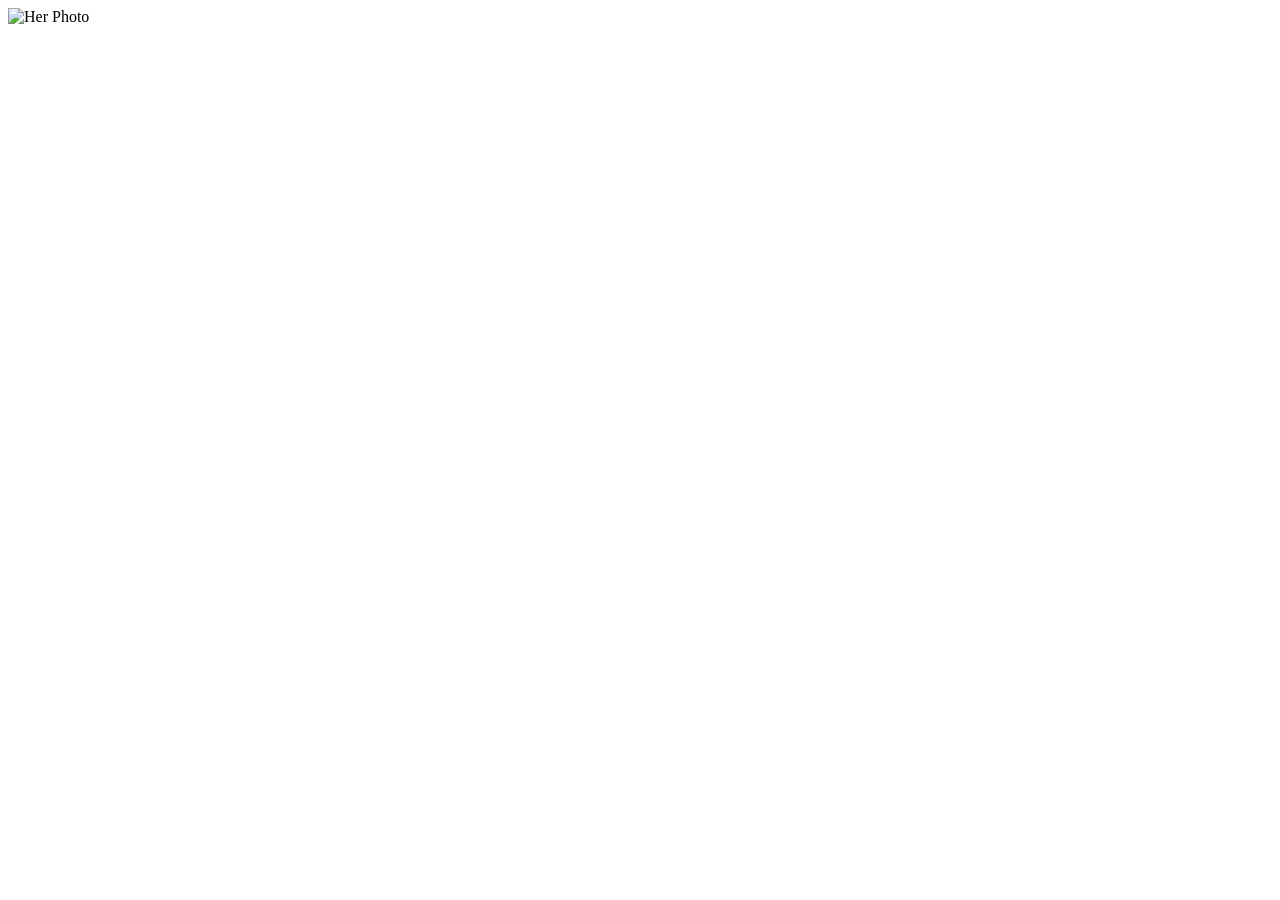
==== index.html @ ae1a2ec5 "index.html" ====
<!DOCTYPE html>
<html lang="en">
<head>
    <meta charset="UTF-8">
    <meta name="viewport" content="width=device-width, initial-scale=1.0">
    <title>Loading...</title>
    <link rel="stylesheet" href="style.css">
</head>
<body>
    <div class="loading-container">
        <img src="her-photo.jpg" alt="Her Photo" id="bouncing-img">
    </div>

    <script src="script.js"></script>
</body>
</html>
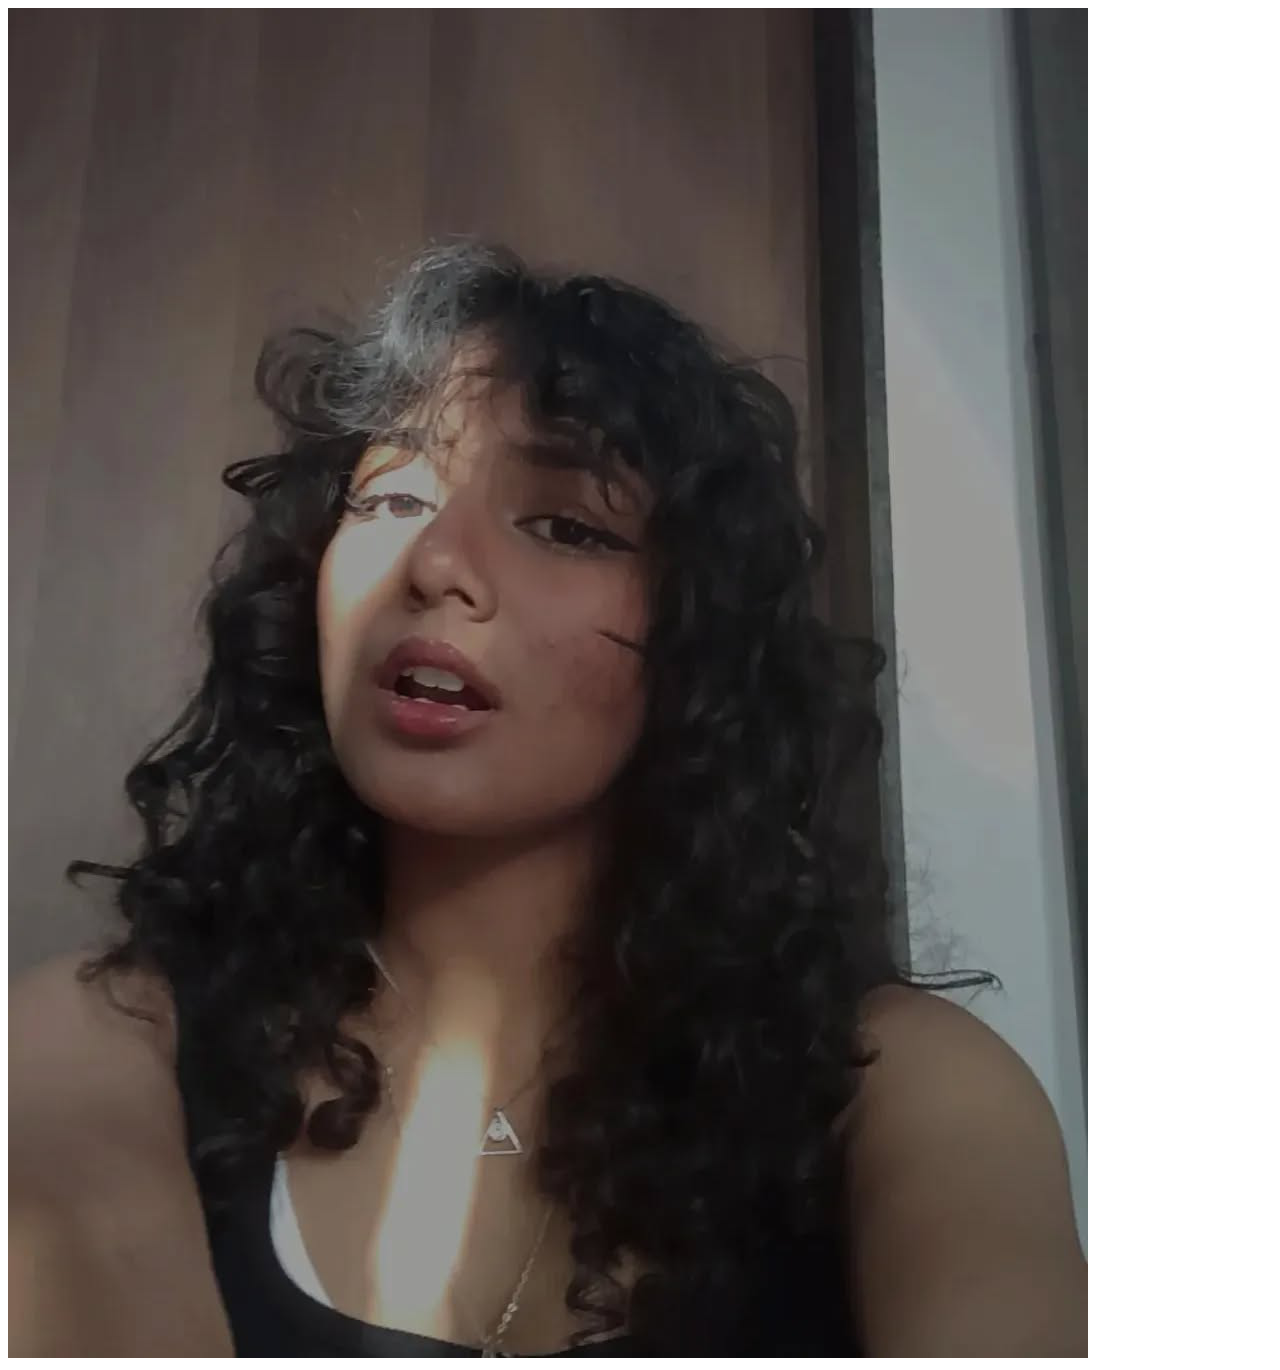
==== commit 2b4a5746: "Create index.html" ====
--- a/index.html
+++ b/index.html
@@ -8,7 +8,7 @@
 </head>
 <body>
     <div class="loading-container">
-        <img src="her-photo.jpg" alt="Her Photo" id="bouncing-img">
+        <img src="images/her-photo.png" alt="Her Photo" class="bounce-img">
     </div>
 
     <script src="script.js"></script>
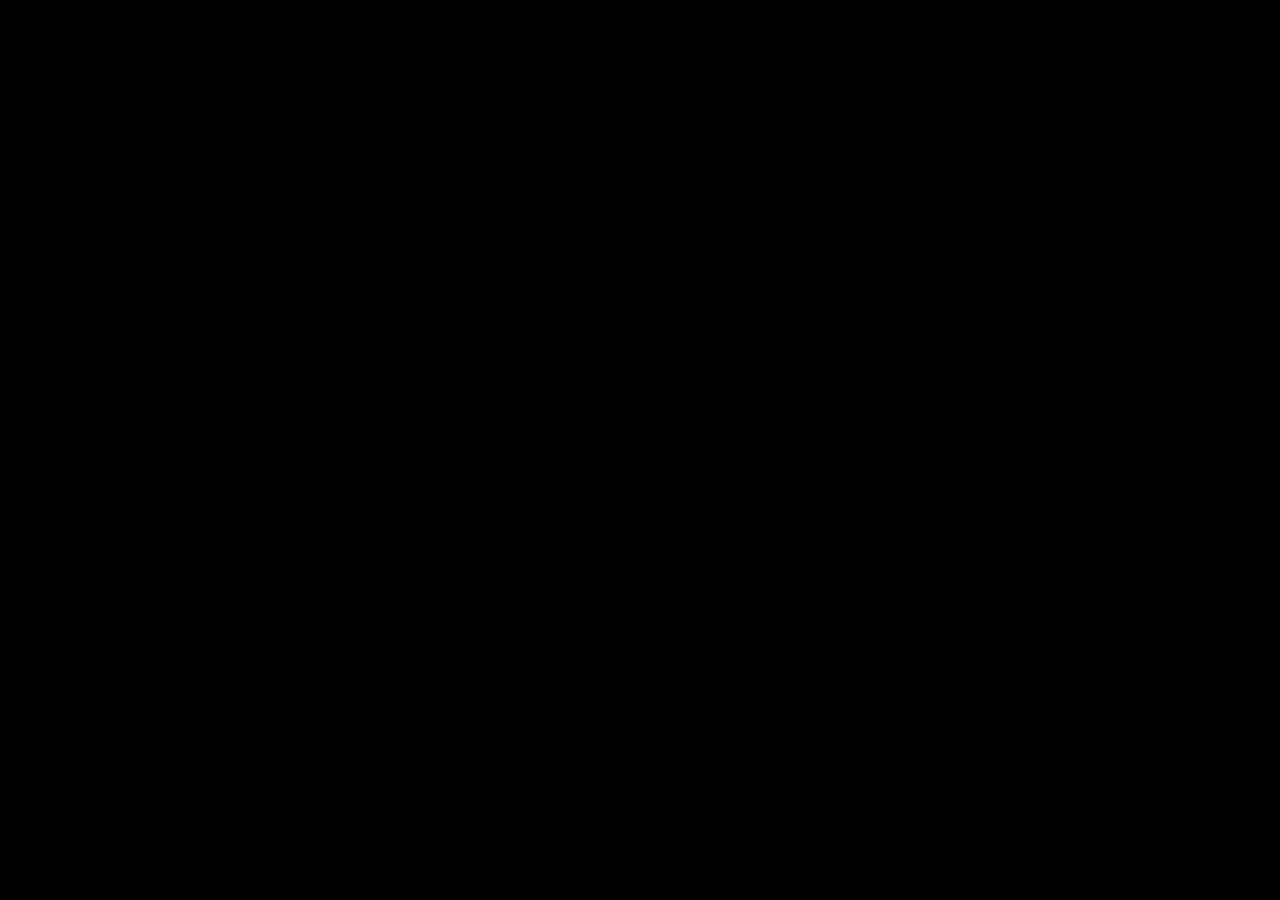
==== commit dfba8317: "Rename letter.html to index.html" ====
--- a/index.html
+++ b/index.html
@@ -3,14 +3,81 @@
 <head>
     <meta charset="UTF-8">
     <meta name="viewport" content="width=device-width, initial-scale=1.0">
-    <title>Loading...</title>
-    <link rel="stylesheet" href="style.css">
+    <title>My Letter to You</title>
+    <style>
+        body {
+            margin: 0;
+            overflow: hidden;
+            font-family: 'Courier New', Courier, monospace;
+            background: #f3e5ab;
+        }
+        .loading-screen {
+            position: fixed;
+            top: 0;
+            left: 0;
+            width: 100vw;
+            height: 100vh;
+            background: black;
+            display: flex;
+            justify-content: center;
+            align-items: center;
+        }
+        .photo {
+            position: absolute;
+            width: 100px;
+            height: 100px;
+            background: url('her-photo.png') no-repeat center/cover;
+        }
+        .letter-container {
+            display: none;
+            text-align: center;
+            padding: 50px;
+            font-size: 1.5em;
+            max-width: 600px;
+            margin: auto;
+            background: white;
+            border: 2px solid #8b5a2b;
+            padding: 20px;
+            border-radius: 10px;
+            box-shadow: 5px 5px 15px rgba(0, 0, 0, 0.3);
+        }
+    </style>
 </head>
 <body>
-    <div class="loading-container">
-        <img src="images/her-photo.png" alt="Her Photo" class="bounce-img">
+    <div class="loading-screen">
+        <div class="photo" id="photo"></div>
     </div>
-
-    <script src="script.js"></script>
+    
+    <div class="letter-container" id="letter">
+        <h1>My Love Letter</h1>
+        <p>Dear [Her Name],</p>
+        <p>[Your letter will go here]</p>
+        <p>With love,<br>[Your Name]</p>
+    </div>
+    
+    <script>
+        let dx = 2, dy = 2;
+        let x = 50, y = 50;
+        const photo = document.getElementById('photo');
+        const screen = document.querySelector('.loading-screen');
+        
+        function movePhoto() {
+            x += dx;
+            y += dy;
+            
+            if (x <= 0 || x + 100 >= window.innerWidth) dx = -dx;
+            if (y <= 0 || y + 100 >= window.innerHeight) dy = -dy;
+            
+            photo.style.left = x + 'px';
+            photo.style.top = y + 'px';
+            requestAnimationFrame(movePhoto);
+        }
+        movePhoto();
+        
+        setTimeout(() => {
+            screen.style.display = 'none';
+            document.getElementById('letter').style.display = 'block';
+        }, 5000);
+    </script>
 </body>
 </html>
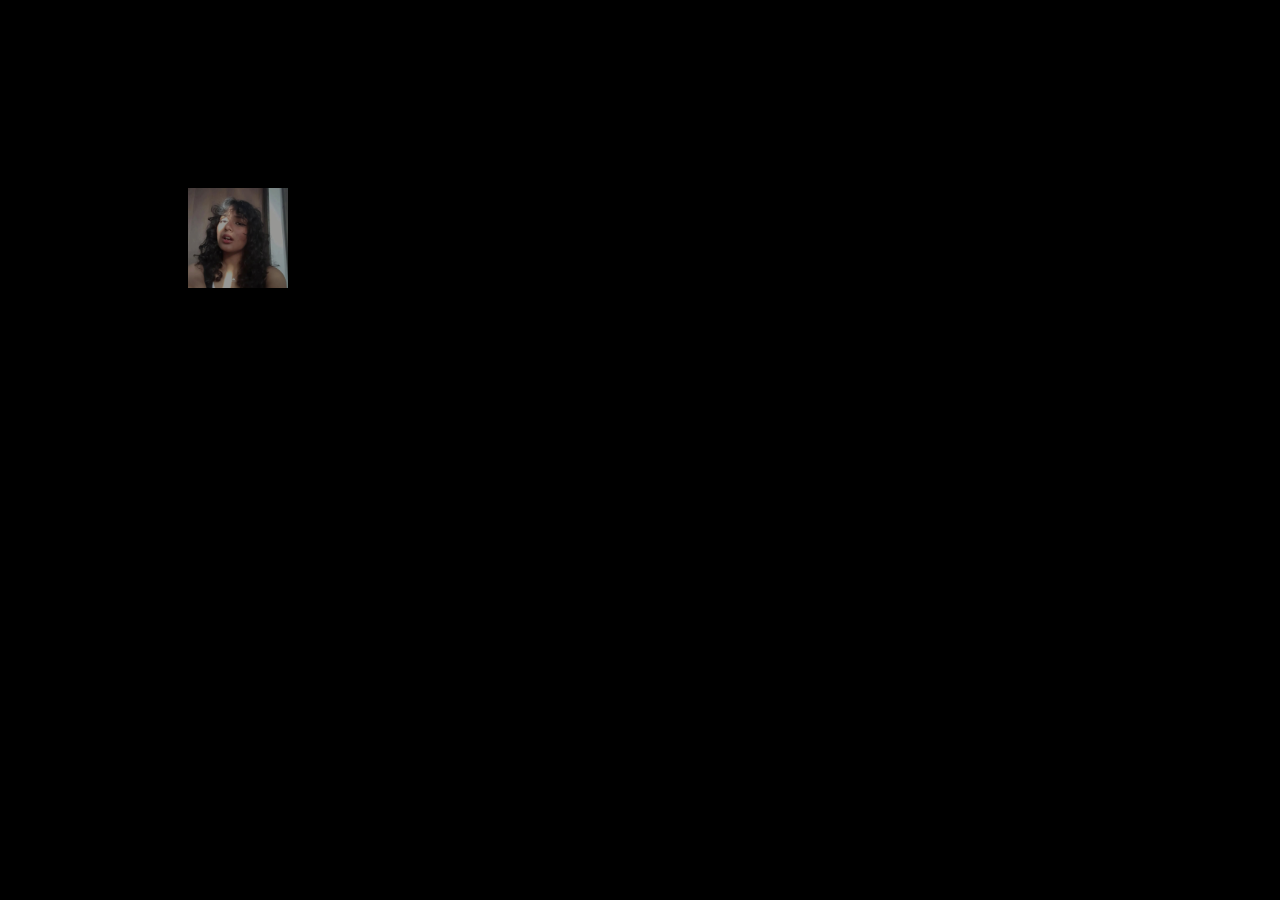
==== commit 9fe2ffde: "Update index.html" ====
--- a/index.html
+++ b/index.html
@@ -49,10 +49,10 @@
     </div>
     
     <div class="letter-container" id="letter">
-        <h1>My Love Letter</h1>
-        <p>Dear [Her Name],</p>
-        <p>[Your letter will go here]</p>
-        <p>With love,<br>[Your Name]</p>
+        <h1>My letter </h1>
+        <p>Dear [ARSHI],</p>
+        <p>[hi arshi for the following text to convey my filling better i want to write this in hindi so i dont mess up anything and it will be hard for you to understand. mai itna mehenat kara hu because i wanted to do something extra where this extra can make a place for myself in your mind, mai ab jaisa hu i dont think so i am good enough for you but mai jab tujhe first time dekha tha i was with a friend of mind and jab maine bas peheli baar tujhe dekha tha mujhe teri smile and everything sab cheezo ne dimag mai mere jagah bana li thi and fortunelty mere dost ko pata tha tu kaun hai and because of that mai aaj tujhe ye bhej pa raha hu, mai jaisa hu aaj is vaqt mujhe nahi lagta i am good enough for you because you are truy a remarkable girl jab tune mujhe just reply hi diyatha mai just ..i was just glad that a conversation between us was initiated and because of that i am truly thankful to you, in upon these next 3-4 month i would really love to take you out on a date if the boyfriend position is still vacant and also after reading this whole dont think this kind of over the top or kind of cheesy , told you i just wanted to do something extra and as of now this is something extra in my mind and hope this extra makes up for everything..]</p>
+        <p>With love,<br>[kashyap]</p>
     </div>
     
     <script>
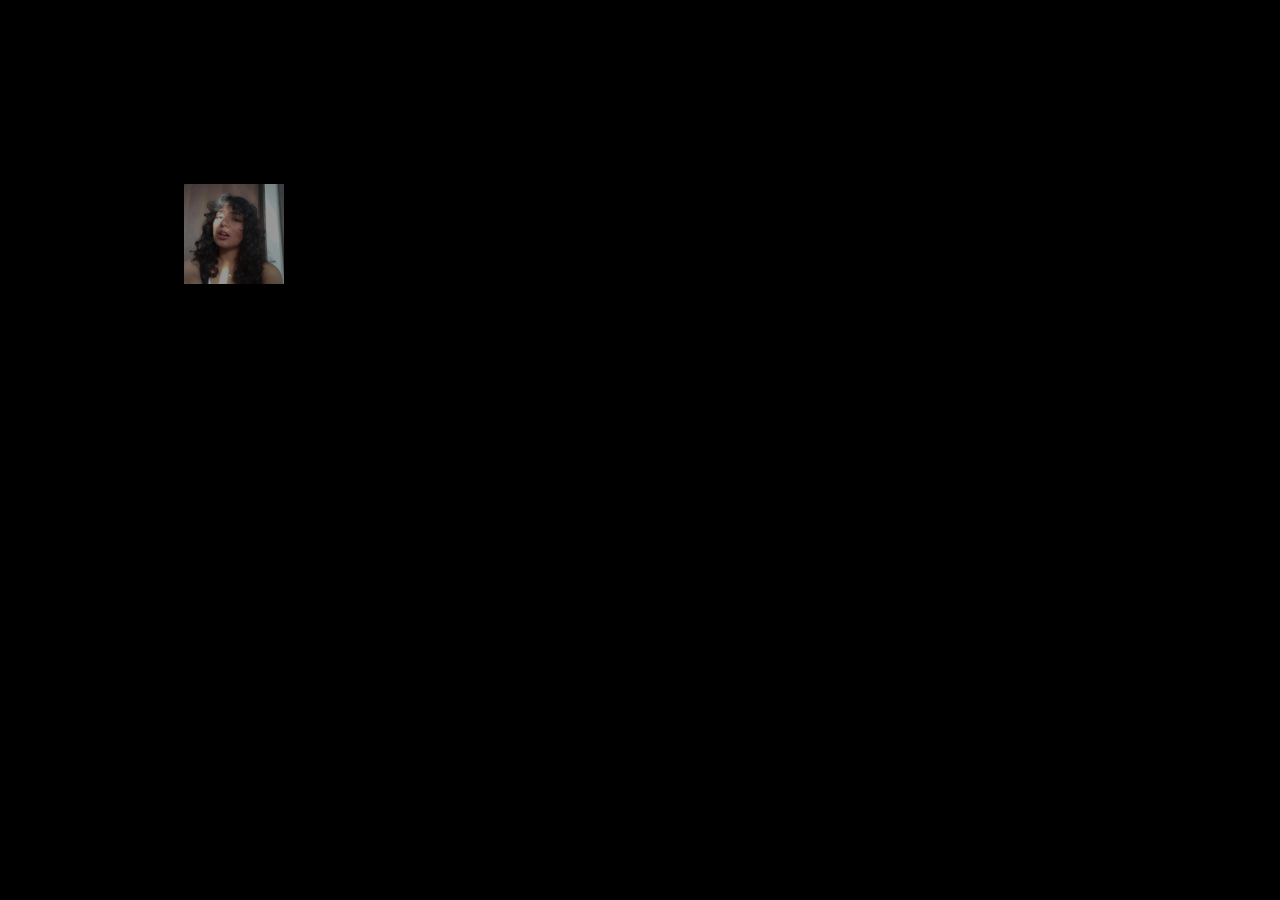
==== commit 508f628e: "Update index.html" ====
--- a/index.html
+++ b/index.html
@@ -51,7 +51,7 @@
     <div class="letter-container" id="letter">
         <h1>My letter </h1>
         <p>Dear [ARSHI],</p>
-        <p>[hi arshi for the following text to convey my filling better i want to write this in hindi so i dont mess up anything and it will be hard for you to understand. mai itna mehenat kara hu because i wanted to do something extra where this extra can make a place for myself in your mind, mai ab jaisa hu i dont think so i am good enough for you but mai jab tujhe first time dekha tha i was with a friend of mind and jab maine bas peheli baar tujhe dekha tha mujhe teri smile and everything sab cheezo ne dimag mai mere jagah bana li thi and fortunelty mere dost ko pata tha tu kaun hai and because of that mai aaj tujhe ye bhej pa raha hu, mai jaisa hu aaj is vaqt mujhe nahi lagta i am good enough for you because you are truy a remarkable girl jab tune mujhe just reply hi diyatha mai just ..i was just glad that a conversation between us was initiated and because of that i am truly thankful to you, in upon these next 3-4 month i would really love to take you out on a date if the boyfriend position is still vacant and also after reading this whole dont think this kind of over the top or kind of cheesy , told you i just wanted to do something extra and as of now this is something extra in my mind and hope this extra makes up for everything..]</p>
+        <p>[hi arshi for the following text to convey my filling better i want to write this in hindi so i dont mess up anything and it wont be hard(because somewhere i know ill screw up my english) for you to understand. mai itna mehenat kara hu because i wanted to do something extra where this extra can make a place for myself in your mind, mai ab jaisa hu i dont think so i am good enough for you but mai jab tujhe first time dekha tha i was with a friend of mine and jab maine bas peheli baar tujhe dekha tha mujhe teri smile and everything sab cheezo ne dimag mai mere jagah bana li thi and fortunelty mere dost ko pata tha tu kaun hai and because of that mai aaj tujhe ye bhej pa raha hu, mai jaisa hu aaj is vaqt mujhe nahi lagta i am good enough for you because you are truy a remarkable girl jab tune mujhe just reply hi diyatha mai just ..i was just glad that a conversation between us was initiated and because of that i am truly thankful to you, in upon these next 3-4 month i would really love to take you out on a date if the boyfriend position is still vacant and also after reading this whole dont think this kind of over the top or kind of cheesy , told you i just wanted to do something extra and as of now this is something extra in my mind and hope this extra makes up for everything..]</p>
         <p>With love,<br>[kashyap]</p>
     </div>
     
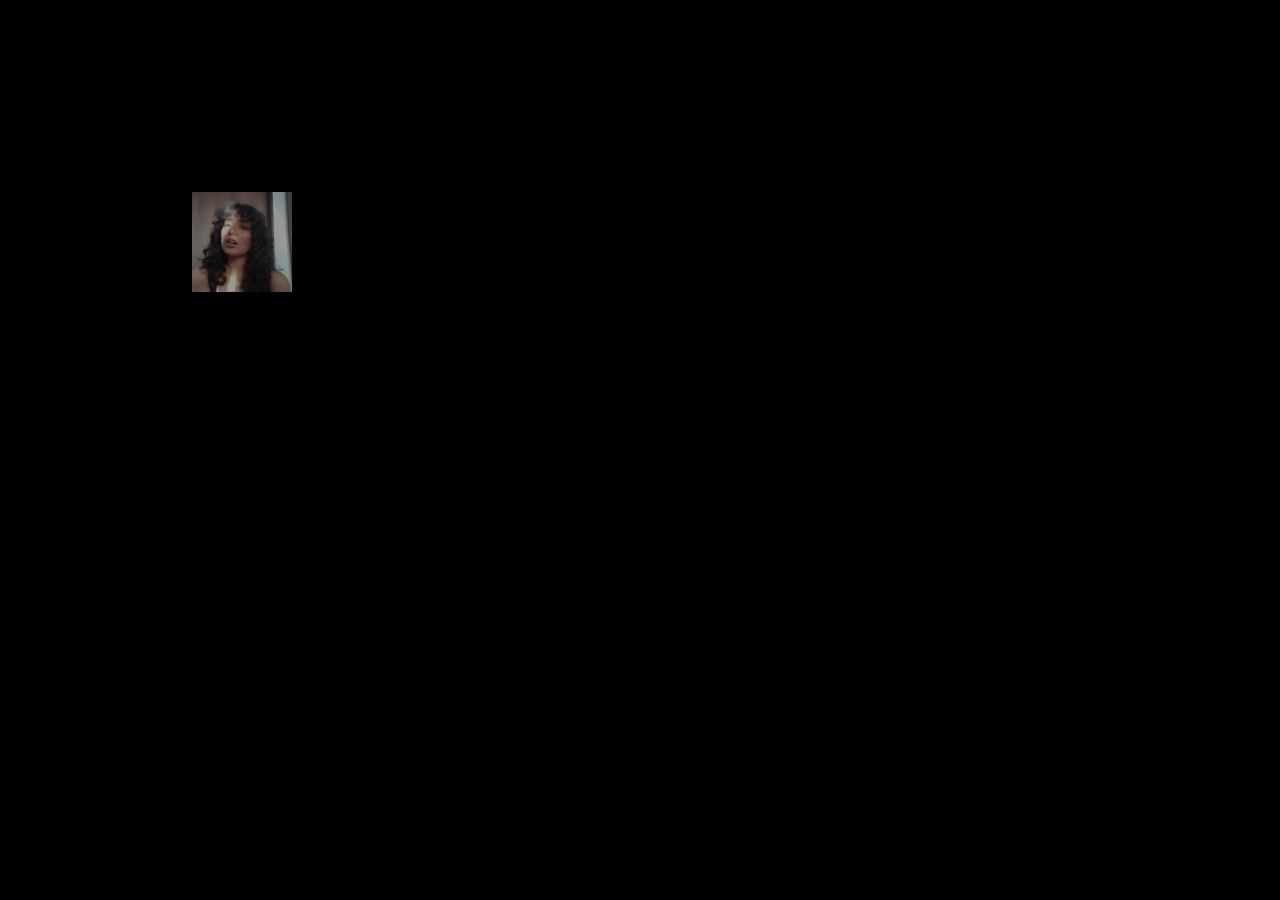
==== commit 97d500d8: "Update index.html" ====
--- a/index.html
+++ b/index.html
@@ -51,7 +51,7 @@
     <div class="letter-container" id="letter">
         <h1>My letter </h1>
         <p>Dear [ARSHI],</p>
-        <p>[hi arshi for the following text to convey my filling better i want to write this in hindi so i dont mess up anything and it wont be hard(because somewhere i know ill screw up my english) for you to understand. mai itna mehenat kara hu because i wanted to do something extra where this extra can make a place for myself in your mind, mai ab jaisa hu i dont think so i am good enough for you but mai jab tujhe first time dekha tha i was with a friend of mine and jab maine bas peheli baar tujhe dekha tha mujhe teri smile and everything sab cheezo ne dimag mai mere jagah bana li thi and fortunelty mere dost ko pata tha tu kaun hai and because of that mai aaj tujhe ye bhej pa raha hu, mai jaisa hu aaj is vaqt mujhe nahi lagta i am good enough for you because you are truy a remarkable girl jab tune mujhe just reply hi diyatha mai just ..i was just glad that a conversation between us was initiated and because of that i am truly thankful to you, in upon these next 3-4 month i would really love to take you out on a date if the boyfriend position is still vacant and also after reading this whole dont think this kind of over the top or kind of cheesy , told you i just wanted to do something extra and as of now this is something extra in my mind and hope this extra makes up for everything..]</p>
+        <p>[hi arshi for the following text to convey my feelling better i want to write this in hindi so i dont mess up anything and it wont be hard(because somewhere i know ill screw up my english) for you to understand. mai itna mehenat kara hu because i wanted to do something extra where this extra can make a place for myself in your mind, mai ab jaisa hu i dont think so i am good enough for you but mai jab tujhe first time dekha tha i was with a friend of mine and jab maine bas peheli baar tujhe dekha tha mujhe teri smile and everything sab cheezo ne dimag mai mere jagah bana li thi and fortunelty mere dost ko pata tha tu kaun hai and because of that mai aaj tujhe ye bhej pa raha hu, mai jaisa hu aaj is vaqt mujhe nahi lagta i am good enough for you because you are truy a remarkable girl jab tune mujhe just reply hi diyatha mai just ..i was just glad that a conversation between us was initiated and because of that i am truly thankful to you, in upon these next 3-4 month i would really love to take you out on a date if the boyfriend position is still vacant and also after reading this whole dont think this kind of over the top or kind of cheesy , told you i just wanted to do something extra and as of now this is something extra in my mind and hope this extra makes up for everything..]</p>
         <p>With love,<br>[kashyap]</p>
     </div>
     
